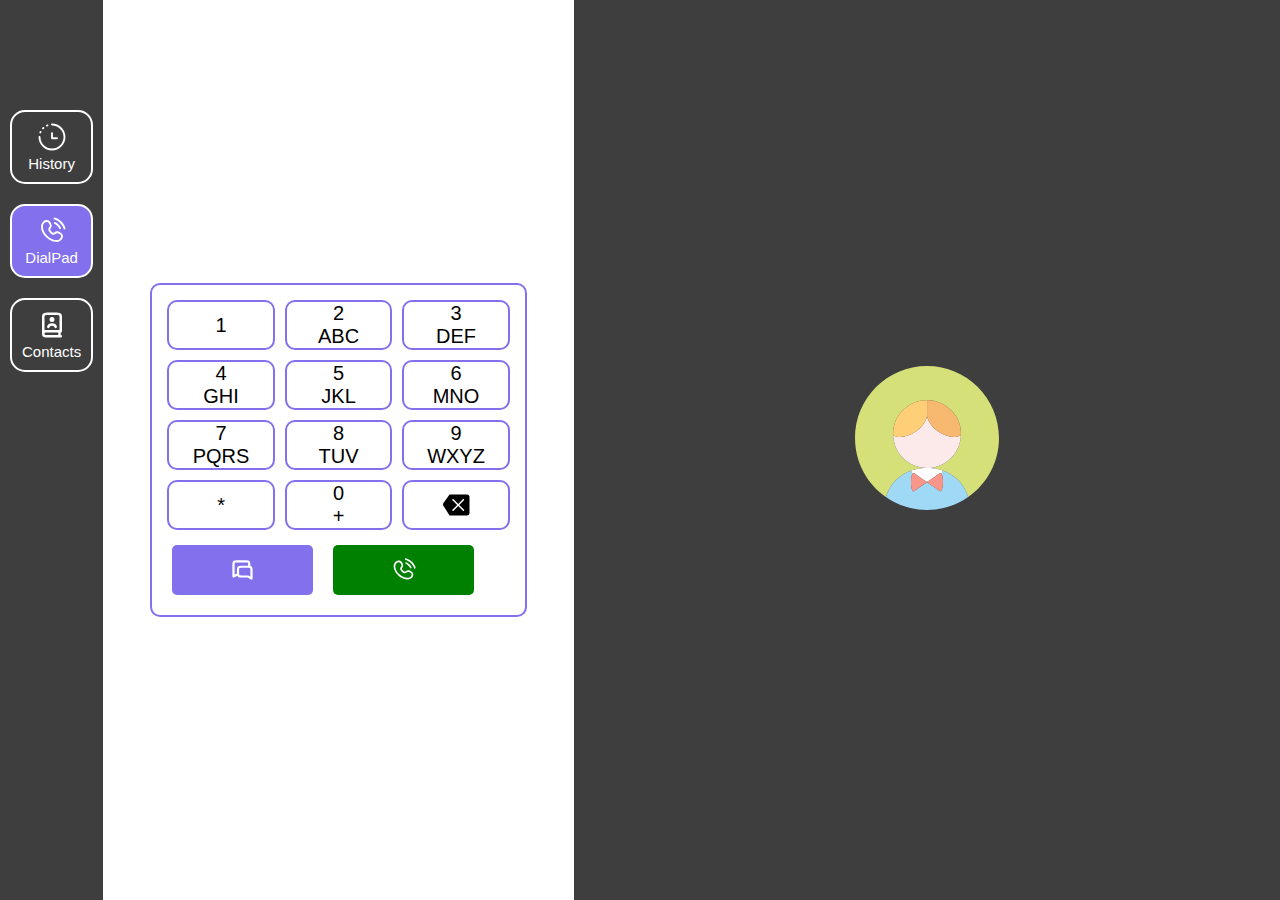
==== main-content.html @ 2259b81b "first commit" ====
<!DOCTYPE html>
<html lang="en">
    <head>
        <meta charset="UTF-8" />
        <meta name="viewport" content="width=device-width, initial-scale=1.0" />
        <link rel="stylesheet" href="./styles/styles-reset.css" />
        <link rel="stylesheet" href="./styles/style-mainContent.css" />
        <script defer src="./scripts/jssip.min.js"></script>
        <script defer src="./scripts/maincontent.js"></script>
        <title>Softphone-dealpad</title>
    </head>
    <body>
        <div class="container-main-content">
            <header>
                <div class="menu">
                    <ul class="list-group">
                        <div class="user-info" id="user-info"></div>
                        <li class="list">
                            <a href="#" class="link-container">
                                <div>
                                    <img
                                        src="./icons/history.svg"
                                        alt="History"
                                        class="icon"
                                    />
                                </div>
                                History
                            </a>
                        </li>
                        <li class="list">
                            <a href="#" class="link-container-dialpad">
                                <div>
                                    <img
                                        src="./icons/phone.svg"
                                        alt="DialPad"
                                        class="icon"
                                    />
                                </div>
                                DialPad
                            </a>
                        </li>
                        <li class="list">
                            <a href="#" class="link-container">
                                <div>
                                    <img
                                        src="./icons/contacts.svg"
                                        alt="Contacts"
                                        class="icon"
                                    />
                                </div>
                                Contacts
                            </a>
                        </li>
                    </ul>
                </div>
            </header>
            <main>
                <section class="number-pad-section">
                    <div class="number-pad-container">
                        <div class="number-pad">
                            <div class="number" data-number="1">1</div>
                            <div class="number" data-number="2">
                                2
                                <div class="abc">ABC</div>
                            </div>
                            <div class="number" data-number="3">
                                3
                                <div class="abc">DEF</div>
                            </div>
                            <div class="number" data-number="4">
                                4
                                <div class="abc">GHI</div>
                            </div>
                            <div class="number" data-number="5">
                                5
                                <div class="abc">JKL</div>
                            </div>
                            <div class="number" data-number="6">
                                6
                                <div class="abc">MNO</div>
                            </div>
                            <div class="number" data-number="7">
                                7
                                <div class="abc">PQRS</div>
                            </div>
                            <div class="number" data-number="8">
                                8
                                <div class="abc">TUV</div>
                            </div>
                            <div class="number" data-number="9">
                                9
                                <div class="abc">WXYZ</div>
                            </div>
                            <div class="astra">*</div>
                            <div class="number" data-number="0">
                                0
                                <div class="abc">+</div>
                            </div>
                            <div class="clear">
                                <img
                                    src="./icons/clear.svg"
                                    alt="clear"
                                    class="icon"
                                />
                            </div>
                            <button class="button-message">
                                <img
                                    src="./icons/message.svg"
                                    alt="DialPad"
                                    class="icon"
                                />
                            </button>
                            <button class="button-call">
                                <img
                                    src="./icons/phone.svg"
                                    alt="DialPad"
                                    class="icon"
                                />
                            </button>
                        </div>
                    </div>
                </section>
                <section class="call-section">
                    <div class="abonent-conteiner">
                        <div>
                            <img
                                src="./icons/avatar.svg"
                                alt="abonent"
                                class="avatar"
                            />
                        </div>
                        <div class="abonent-name"></div>
                        <div class="abonent-time">0:01</div>
                        <div class="abonent-button-group">
                            <button class="abonent-button-answer">
                                <img
                                    src="./icons/phone-answer.svg"
                                    alt="phone-answer"
                                />
                            </button>
                            <button class="abonent-button-pause">
                                <img
                                    src="./icons/phone-pause.svg"
                                    alt="phone-pause"
                                /></button
                            ><button class="abonent-button-none">
                                <img
                                    src="./icons/phone-none.svg"
                                    alt="phone-none"
                                />
                            </button>
                        </div>
                    </div>
                </section>
            </main>
        </div>
    </body>
</html>
---- styles/style-mainContent.css ----
.container-main-content {
    width: 100%;
    margin: 0 auto;
    height: 100vh;
    display: flex;
}

/* Боковое меню */

.menu {
    height: 100vh;
    background-color: rgb(63, 62, 62);
    display: flex;
}

.list-group {
    list-style: none;
    margin-top: 100px;
    margin-right: 10px;
    margin-left: 10px;
    padding: 0;
}

.user-info {
    color: white;
    font-size: 20px;
    margin-bottom: 10px;
}

.list {
    cursor: pointer;
    margin-bottom: 20px;
}

.list a {
    text-decoration: none;
    display: flex;
    align-items: center;
    justify-content: center;
    flex-direction: column;
    color: white;
    font-size: 15px;
}
.list a:hover {
    background-color: rgb(130, 112, 237);
}
.link-container {
    align-items: center;
    border: 2px solid white;
    border-radius: 15px;
    padding: 10px;
}

.link-container-dialpad {
    align-items: center;
    border: 2px solid white;
    border-radius: 15px;
    padding: 10px;
    background-color: rgb(130, 112, 237);
}
.icon {
    height: 2em;
}

/* Основной контент */

main {
    width: 100%;
    height: 100vh;
    display: flex;
    flex-wrap: nowrap;
}

.number-pad-section {
    display: flex;
    justify-content: center;
    align-items: center;
    width: 40%;
    height: 100vh;
}

.number-pad-container {
    width: 100%;
    display: flex;
    justify-content: center;
}

.number-pad {
    display: flex;
    flex-wrap: wrap;
    border: 2px solid rgb(130, 112, 237);
    border-radius: 10px;
    padding: 10px;
    width: 80%;
}

.number {
    width: calc(33.33% - 10px);
    height: 50px;
    display: flex;
    justify-content: center;
    align-items: center;
    flex-direction: column;
    border: 2px solid rgb(130, 112, 237);
    margin: 5px;
    padding: 5px;
    font-size: 20px;
    border-radius: 10px;
    cursor: pointer;
}

.astra {
    width: calc(33.33% - 10px);
    height: 50px;
    display: flex;
    justify-content: center;
    align-items: center;
    flex-direction: column;
    border: 2px solid rgb(130, 112, 237);
    margin: 5px;
    padding: 5px;
    font-size: 20px;
    border-radius: 10px;
    cursor: pointer;
}

.number:hover {
    background-color: rgb(140, 122, 242);
}

.clear {
    width: calc(33.33% - 10px);
    height: 50px;
    display: flex;
    justify-content: center;
    align-items: center;
    flex-direction: column;
    border: 2px solid rgb(130, 112, 237);
    margin: 5px;
    padding: 5px;
    font-size: 20px;
    border-radius: 10px;
    cursor: pointer;
}

.clear:hover {
    background-color: rgb(140, 122, 242);
}

.button-message {
    width: 40%;
    height: 50px;
    margin: 10px;
    border: none;
    background-color: rgb(130, 112, 237);
    border-radius: 5px;
    display: flex;
    justify-content: center;
    align-items: center;
    cursor: pointer;
}

.button-message:hover {
    border: 3px solid rgb(63, 62, 62);
}

.button-call {
    width: 40%;
    height: 50px;
    margin: 10px;
    border: none;
    background-color: green;
    border-radius: 5px;
    display: flex;
    justify-content: center;
    align-items: center;
    cursor: pointer;
}

.button-call:hover {
    border: 3px solid rgb(63, 62, 62);
}

.button-message img,
.button-call img {
    height: 2em;
}

.call-section {
    display: flex;
    justify-content: center;
    align-items: center;
    width: 60%;
    height: 100vh;
    background-color: rgb(63, 62, 62);
}

.abonent-conteiner {
    display: flex;
    justify-content: center;
    align-items: center;
    flex-direction: column;
    width: 50%;
}

.avatar {
    height: 9em;
}

.abonent-name {
    text-align: center;
    color: white;
    font-size: 20px;
    margin-top: 20px;
}

.abonent-time {
    color: rgb(189, 184, 184);
    margin-top: 10px;
}

.abonent-button-group {
    display: flex;
    width: 100%;
    justify-content: center;
    align-items: center;
}

.abonent-button-answer {
    width: 20%;
    height: 70px;
    margin: 10px;
    border: 1px solid white;
    border-radius: 50%;
    background-color: rgb(83, 218, 83);
    display: flex;
    justify-content: center;
    align-items: center;
    cursor: pointer;
}

.abonent-button-answer img {
    height: 3em;
}

.abonent-button-answer:hover {
    border: 3px solid rgb(130, 112, 237);
}

.abonent-button-pause {
    width: 20%;
    height: 70px;
    margin: 10px;
    border: 1px solid white;
    border-radius: 50%;
    background-color: grey;
    display: flex;
    justify-content: center;
    align-items: center;
    cursor: pointer;
}

.abonent-button-pause:hover {
    border: 3px solid rgb(130, 112, 237);
}
.abonent-button-none {
    width: 20%;
    height: 70px;
    margin: 10px;
    border: 1px solid white;
    border-radius: 50%;
    background-color: rgb(237, 85, 85);
    display: flex;
    justify-content: center;
    align-items: center;
    cursor: pointer;
}

.abonent-button-none:hover {
    border: 3px solid rgb(130, 112, 237);
}

.abonent-button-pause img {
    height: 3em;
}
.abonent-button-none img {
    height: 3em;
}
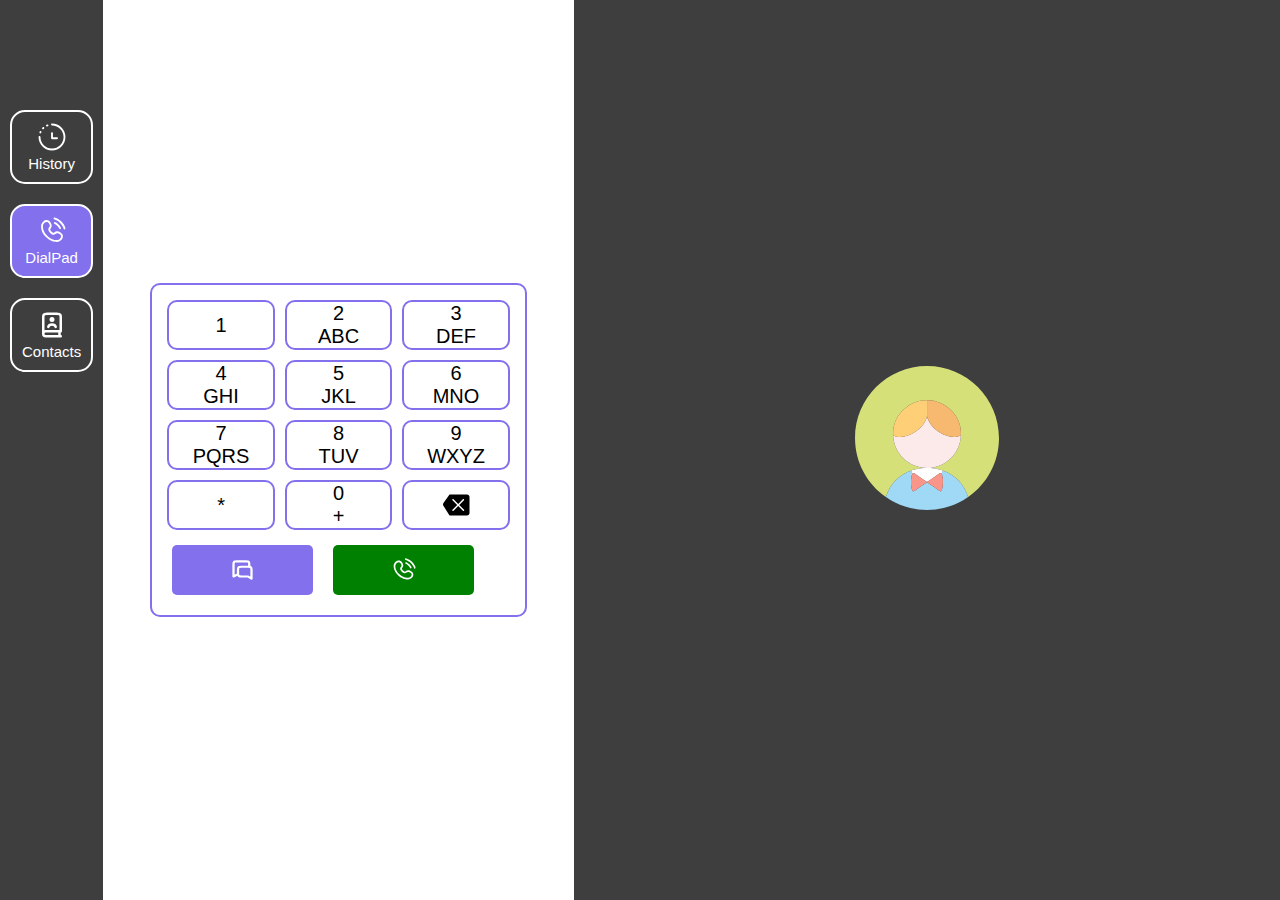
==== commit 1711c871: "task: done" ====
--- a/main-content.html
+++ b/main-content.html
@@ -6,7 +6,7 @@
         <link rel="stylesheet" href="./styles/styles-reset.css" />
         <link rel="stylesheet" href="./styles/style-mainContent.css" />
         <script defer src="./scripts/jssip.min.js"></script>
-        <script defer src="./scripts/maincontent.js"></script>
+        <script defer type="module" src="./scripts/maincontent.js"></script>
         <title>Softphone-dealpad</title>
     </head>
     <body>
@@ -16,7 +16,11 @@
                     <ul class="list-group">
                         <div class="user-info" id="user-info"></div>
                         <li class="list">
-                            <a href="#" class="link-container">
+                            <a
+                                href="history.html"
+                                class="link-container"
+                                id="histoy"
+                            >
                                 <div>
                                     <img
                                         src="./icons/history.svg"
@@ -130,7 +134,7 @@
                             />
                         </div>
                         <div class="abonent-name"></div>
-                        <div class="abonent-time">0:01</div>
+                        <div class="abonent-time"></div>
                         <div class="abonent-button-group">
                             <button class="abonent-button-answer">
                                 <img
--- a/styles/style-mainContent.css
+++ b/styles/style-mainContent.css
@@ -215,8 +215,9 @@
 }
 
 .abonent-time {
-    color: rgb(189, 184, 184);
+    color: white;
     margin-top: 10px;
+    font-size: 15px;
 }
 
 .abonent-button-group {
